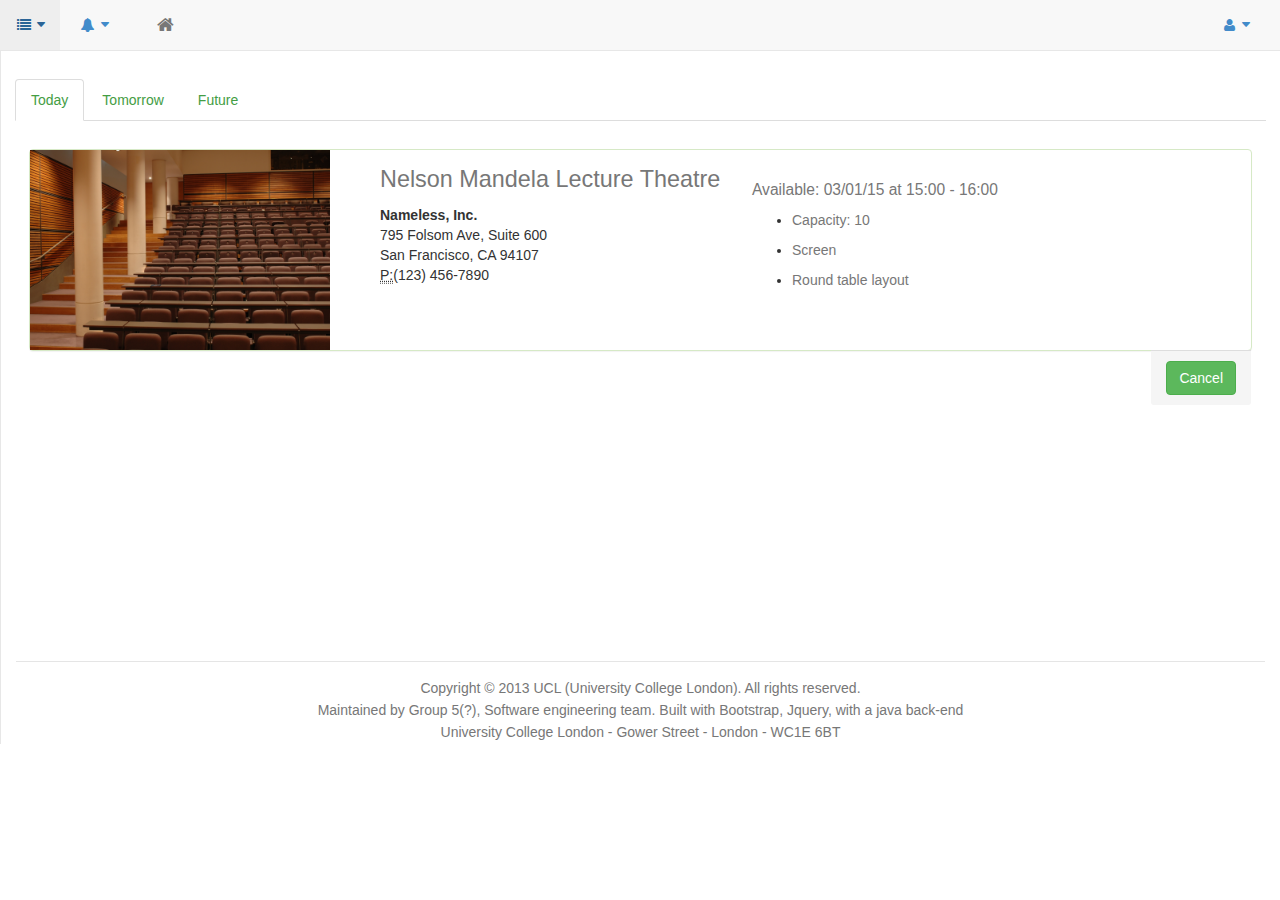
==== bookings.html @ aeb8bd0f "initial commit" ====
<!DOCTYPE html>
<html lang="en">

<head>

    <meta charset="utf-8">
    <meta http-equiv="X-UA-Compatible" content="IE=edge">
    <meta name="viewport" content="width=device-width, initial-scale=1">

    <!-- meta data required for opengraph sites-->
    <meta property="og:title" content="Nameless organisation - Room booking service" >
    <meta property="og:type" content="website" >
    <meta property="og:site_name" content="Book A Room service" >
    <meta property="og:image:width" content="200" >
    <meta property="og:image:height" content="200" >
    <!-- <meta property="og:url" content="http://bookaroom.com" > -->
    <meta property="og:description" content="Welcome to the Nameless organisation book a room online service. From here you may enter your critieria to select a soecific room or simply browse all our rooms.">

    <!-- meta data required for Twitter -->
    <meta name="twitter:site" content="@bookarooom" >
    <meta name="twitter:title" content="Book A Room service" >
    <meta name="twitter:card" content="Welcome to the Nameless organisation room booking service!" >
    <meta name="twitter:description" content="Welcome to the Nameless organisation book a room online service. From here you may enter your critieria to select a soecific room or simply browse all our rooms." >
    <!-- <meta name="twitter:url" content="http://www.bookaroom.com" > -->

    <title>Room Booking</title>


    <link href="css/bootstrap.min.css" rel="stylesheet">
    <link href="css/plugins/metisMenu/metisMenu.min.css" rel="stylesheet">
    <link href="css/plugins/timeline.css" rel="stylesheet">
    <link href="css/main.css" rel="stylesheet">
    <link href="css/plugins/morris.css" rel="stylesheet">
    <link href="font-awesome-4.1.0/css/font-awesome.min.css" rel="stylesheet" type="text/css">

    <!-- HTML5 Shim and Respond.js IE8 support of HTML5 elements and media queries -->
    <!-- WARNING: Respond.js doesn't work if you view the page via file:// -->
    <!--[if lt IE 9]>
        <script src="https://oss.maxcdn.com/libs/html5shiv/3.7.0/html5shiv.js"></script>
        <script src="https://oss.maxcdn.com/libs/respond.js/1.4.2/respond.min.js"></script>
    <![endif]-->

</head>

<body>

    <div id="wrapper">

        <!-- Navigation -->
        <nav class="navbar navbar-default navbar-static-top" role="navigation" style="margin-bottom: 0">
            <ul class="nav navbar-top-links navbar-left">
                <!-- /.dropdown -->
                <li class="dropdown">
                    <a class="dropdown-toggle" data-toggle="dropdown" href="#">
                        <i class="fa fa-list fa-fw"></i>  <i class="fa fa-caret-down"></i>
                    </a>
                    <ul class="dropdown-menu dropdown-alerts">
                        <li>
                            <a href="tables.html"><i class="fa fa-user fa-fw"></i> Contact</a>
                        </li>
                        <li class="divider"></li>
                        <li>
                            <a href="tables.html"><i class="fa fa-flag fa-fw"></i> Help</a>
                        </li>
                        <li class="divider"></li>
                        <li>
                            <a href="tables.html"><i class="fa fa-font fa-fw"></i> About</a>
                        </li>
                    </ul>
                    <!-- /.dropdown-alerts -->
                </li>
                <!-- /.dropdown -->
                <li class="dropdown">
                    <a class="dropdown-toggle" data-toggle="dropdown" href="#">
                        <i class="fa fa-bell fa-fw"></i>  <i class="fa fa-caret-down"></i>
                    </a>
                    <ul class="dropdown-menu dropdown-alerts">
                        <li>
                            <a href="#">
                                <div>
                                    <i class="fa fa-envelope fa-fw"></i>System message: Welcome to Nameless Organisation's book a room service!
                                    <span class="pull-right text-muted small">4 minutes ago</span>
                                </div>
                            </a>
                        </li>
                        <li class="divider"></li>
                        <li>
                            <a href="#">
                                <div>
                                    <i class="fa fa-upload fa-fw"></i> Server Rebooted
                                    <span class="pull-right text-muted small">4 minutes ago</span>
                                </div>
                            </a>
                        </li>
                        <li class="divider"></li>
                        <li>
                            <a class="text-center" href="#">
                                <strong>See All System Messages</strong>
                                <i class="fa fa-angle-right"></i>
                            </a>
                        </li>
                    </ul>
                    <!-- /.dropdown-alerts -->
                </li>
            </ul>

            <div class="navbar-header">
                <a class="navbar-brand" href="index.html"><i class="fa fa-home fa-fw"></i></a>
            </div>
            <!-- /.navbar-header -->

            <ul class="nav navbar-top-links navbar-right"> 
                <!-- /.dropdown -->
                <li class="dropdown">
                    <a class="dropdown-toggle" data-toggle="dropdown" href="#">
                        <i class="fa fa-user fa-fw"></i>  <i class="fa fa-caret-down"></i>
                    </a>
                    <ul class="dropdown-menu dropdown-user">
                        <li><a href="#"><i class="fa fa-user fa-fw"></i> User Profile</a>
                        </li>
                        <li><a href="#"><i class="fa fa-gear fa-fw"></i> Settings</a>
                        </li>
                        <li class="divider"></li>
                        <li><a href="login.html"><i class="fa fa-sign-out fa-fw"></i> Logout</a>
                        </li>
                    </ul>
                    <!-- /.dropdown-user -->
                </li>
                <!-- /.dropdown -->
            </ul>
            <!-- /.navbar-top-links -->
        </nav>

        <div id="page-wrapper">
        <div class="row" style="padding:2em 1em; ">
            <ul class="nav nav-tabs">
                <li class="active"><a style="color:#449d44;" href="#tab_today" data-toggle="tab">Today</a>
                </li>
                <li><a style="color:#449d44;" href="#tab_tomorrow" data-toggle="tab">Tomorrow</a>
                </li>
                <li><a style="color:#449d44;" href="#tab_future" data-toggle="tab">Future</a>
                </li>
            </ul>

            <div class="tab-content">
                <div class="tab-pane fade in active" id="tab_today">
                    <div class="row" style="padding:2em 1em; ">
                        <div class="col-lg-12">
                            <div class="panel panel-success" >
                                <div class="panel-body" style="padding:0px">
                                    <img src='images/Nelson_Mandela_Theatre.jpg' height="200" width="300" style="float:left">
                                    <div class="col-md-4 text-left" style="padding-left: 50px;">
                                        <h1 style="margin-top: 5px;"><small>Nelson Mandela Lecture Theatre</small></h1>
                                        <address>
                                            <strong>Nameless, Inc.</strong>
                                            <br>795 Folsom Ave, Suite 600
                                            <br>San Francisco, CA 94107
                                            <br>
                                            <abbr title="Phone">P:</abbr>(123) 456-7890
                                        </address>
                                    </div>
                                    <div class="col-md-4 text-left">
                                    <h3 style="margin-top: 1em;"><small>Available: 03/01/15 at 15:00 - 16:00</small></h3>
                                        <ul>
                                            <li><p class="text-muted">Capacity: 10</p></li>
                                            <li><p class="text-muted">Screen</p></li>
                                            <li><p class="text-muted">Round table layout</p></li>
                                        </ul>
                                    </div>
                                </div>
                                <div class="panel-footer pull-right">
                                    <!-- Kareem: remember to change this to a button or input when using this as a form -->
                                    <!-- <button type="button" class="btn btn-primary">Search</button> -->
                                    <a href="results.html" class="btn btn-success">Cancel</a>
                                </div>
                            </div>
                        </div>
                        <!-- /.col-lg-4 -->
                    </div>
                </div>
                <div class="tab-pane fade" id="tab_tomorrow">
                    <div class="row" style="padding:2em 1em; ">
                        <div class="col-lg-12">
                            <div class="panel panel-success" >
                                <div class="panel-body" style="padding:0px">
                                    <img src='images/darwin.jpg' height="200" width="300" style="float:left">
                                    <div class="col-md-4 text-left" style="padding-left: 50px;">
                                        <h1 style="margin-top: 5px;"><small>Darwin Lecture Theatre</small></h1>
                                        <address>
                                            <strong>Nameless, Inc.</strong>
                                            <br>795 Folsom Ave, Suite 600
                                            <br>San Francisco, CA 94107
                                            <br>
                                            <abbr title="Phone">P:</abbr>(123) 456-7890
                                        </address>
                                    </div>
                                    <div class="col-md-4 text-left">
                                    <h3 style="margin-top: 1em;"><small>Available: 03/01/15 at 15:00 - 16:00</small></h3>
                                        <ul>
                                            <li><p class="text-muted">Capacity: 10</p></li>
                                            <li><p class="text-muted">Screen</p></li>
                                            <li><p class="text-muted">Round table layout</p></li>
                                        </ul>
                                    </div>
                                </div>
                                <div class="panel-footer pull-right">
                                    <!-- Kareem: remember to change this to a button or input when using this as a form -->
                                    <!-- <button type="button" class="btn btn-primary">Search</button> -->
                                    <a href="results.html" class="btn btn-success">Cancel</a>
                                </div>
                            </div>
                        </div>
                        <!-- /.col-lg-4 -->
                    </div>
                    <div class="row" style="padding:2em 1em; ">
                        <div class="col-lg-12">
                            <div class="panel panel-success" >
                                <div class="panel-body" style="padding:0px">
                                    <img src='images/denys-holland.jpg' height="200" width="300" style="float:left">
                                    <div class="col-md-4 text-left" style="padding-left: 50px;">
                                        <h1 style="margin-top: 5px;"><small>Denys Holland Room</small></h1>
                                        <address>
                                            <strong>Nameless, Inc.</strong>
                                            <br>795 Folsom Ave, Suite 600
                                            <br>San Francisco, CA 94107
                                            <br>
                                            <abbr title="Phone">P:</abbr>(123) 456-7890
                                        </address>
                                    </div>
                                    <div class="col-md-4 text-left">
                                    <h3 style="margin-top: 1em;"><small>Available: 03/01/15 at 15:00 - 16:00</small></h3>
                                        <ul>
                                            <li><p class="text-muted">Capacity: 10</p></li>
                                            <li><p class="text-muted">Screen</p></li>
                                            <li><p class="text-muted">Round table layout</p></li>
                                        </ul>
                                    </div>
                                </div>
                                <div class="panel-footer pull-right">
                                    <!-- Kareem: remember to change this to a button or input when using this as a form -->
                                    <!-- <button type="button" class="btn btn-primary">Search</button> -->
                                    <a href="results.html" class="btn btn-success">Cancel</a>
                                </div>
                            </div>
                        </div>
                        <!-- /.col-lg-4 -->
                    </div>
                </div>
                <div class="tab-pane fade" id="tab_future">
                        <div class="row" style="padding:2em 1em; ">
                            <div class="col-lg-12">
                                <div class="panel panel-success" >
                                    <div class="panel-body" style="padding:0px">
                                        <img src='images/somewhere.jpg' height="200" width="300" style="float:left">
                                        <div class="col-md-4 text-left" style="padding-left: 50px;">
                                            <h1 style="margin-top: 5px;"><small>Not Really Sure Where this is</small></h1>
                                            <address>
                                                <strong>Nameless, Inc.</strong>
                                                <br>795 Folsom Ave, Suite 600
                                                <br>San Francisco, CA 94107
                                                <br>
                                                <abbr title="Phone">P:</abbr>(123) 456-7890
                                            </address>
                                        </div>
                                        <div class="col-md-4 text-left">
                                        <h3 style="margin-top: 1em;"><small>Available: 03/01/15 at 15:00 - 16:00</small></h3>
                                            <ul>
                                                <li><p class="text-muted">Capacity: 1100</p></li>
                                                <li><p class="text-muted">Screen</p></li>
                                                <li><p class="text-muted">Round table layout</p></li>
                                            </ul>
                                        </div>
                                    </div>
                                    <div class="panel-footer pull-right">
                                        <!-- Kareem: remember to change this to a button or input when using this as a form -->
                                        <!-- <button type="button" class="btn btn-primary">Search</button> -->
                                        <a href="results.html" class="btn btn-success">Cancel</a>
                                    </div>
                                </div>
                            </div>
                            <!-- /.col-lg-4 -->
                        </div>
                    </div>
            </div>
        </div>

            <footer class="bs-docs-footer" role="contentinfo" style="margin-top:200px">
              <div class="container">
                <p style="margin: 0 0 2px;">Copyright © 2013 UCL (University College London). All rights reserved.</p>
                
                <p style="margin: 0 0 2px;">Maintained by Group 5(?), Software engineering team. Built with Bootstrap, Jquery, with a java back-end</p>
                
                <p style="margin: 0 0 2px;">University College London - Gower Street - London - WC1E 6BT</p>
              </div>
            </footer>
        </div>
        <!-- /#page-wrapper -->
    </div>
    <!-- /#wrapper -->

    <!-- jQuery -->
    <script src="js/jquery.js"></script>

    <!-- Bootstrap Core JavaScript -->
    <script src="js/bootstrap.min.js"></script>

    <!-- Metis Menu Plugin JavaScript -->
    <script src="js/plugins/metisMenu/metisMenu.min.js"></script>

    <!-- Morris Charts JavaScript -->
    <script src="js/plugins/morris/raphael.min.js"></script>
    <script src="js/plugins/morris/morris.min.js"></script>
    <script src="js/plugins/morris/morris-data.js"></script>

    <!-- Custom Theme JavaScript -->
    <script src="js/sb-admin-2.js"></script>

</body>

</html>
---- css/plugins/metisMenu/metisMenu.min.css ----
.arrow{float:right}.glyphicon.arrow:before{content:"\e079"}.active>a>.glyphicon.arrow:before{content:"\e114"}.fa.arrow:before{content:"\f104"}.active>a>.fa.arrow:before{content:"\f107"}.plus-times{float:right}.fa.plus-times:before{content:"\f067"}.active>a>.fa.plus-times{filter:progid:DXImageTransform.Microsoft.BasicImage(rotation=1);-webkit-transform:rotate(45deg);-moz-transform:rotate(45deg);-ms-transform:rotate(45deg);-o-transform:rotate(45deg);transform:rotate(45deg)}.plus-minus{float:right}.fa.plus-minus:before{content:"\f067"}.active>a>.fa.plus-minus:before{content:"\f068"}
---- css/plugins/timeline.css ----
.timeline {
    position: relative;
    padding: 20px 0 20px;
    list-style: none;
}

.timeline:before {
    content: " ";
    position: absolute;
    top: 0;
    bottom: 0;
    left: 50%;
    width: 3px;
    margin-left: -1.5px;
    background-color: #eeeeee;
}

.timeline > li {
    position: relative;
    margin-bottom: 20px;
}

.timeline > li:before,
.timeline > li:after {
    content: " ";
    display: table;
}

.timeline > li:after {
    clear: both;
}

.timeline > li:before,
.timeline > li:after {
    content: " ";
    display: table;
}

.timeline > li:after {
    clear: both;
}

.timeline > li > .timeline-panel {
    float: left;
    position: relative;
    width: 46%;
    padding: 20px;
    border: 1px solid #d4d4d4;
    border-radius: 2px;
    -webkit-box-shadow: 0 1px 6px rgba(0,0,0,0.175);
    box-shadow: 0 1px 6px rgba(0,0,0,0.175);
}

.timeline > li > .timeline-panel:before {
    content: " ";
    display: inline-block;
    position: absolute;
    top: 26px;
    right: -15px;
    border-top: 15px solid transparent;
    border-right: 0 solid #ccc;
    border-bottom: 15px solid transparent;
    border-left: 15px solid #ccc;
}

.timeline > li > .timeline-panel:after {
    content: " ";
    display: inline-block;
    position: absolute;
    top: 27px;
    right: -14px;
    border-top: 14px solid transparent;
    border-right: 0 solid #fff;
    border-bottom: 14px solid transparent;
    border-left: 14px solid #fff;
}

.timeline > li > .timeline-badge {
    z-index: 100;
    position: absolute;
    top: 16px;
    left: 50%;
    width: 50px;
    height: 50px;
    margin-left: -25px;
    border-radius: 50% 50% 50% 50%;
    text-align: center;
    font-size: 1.4em;
    line-height: 50px;
    color: #fff;
    background-color: #999999;
}

.timeline > li.timeline-inverted > .timeline-panel {
    float: right;
}

.timeline > li.timeline-inverted > .timeline-panel:before {
    right: auto;
    left: -15px;
    border-right-width: 15px;
    border-left-width: 0;
}

.timeline > li.timeline-inverted > .timeline-panel:after {
    right: auto;
    left: -14px;
    border-right-width: 14px;
    border-left-width: 0;
}

.timeline-badge.primary {
    background-color: #2e6da4 !important;
}

.timeline-badge.success {
    background-color: #3f903f !important;
}

.timeline-badge.warning {
    background-color: #f0ad4e !important;
}

.timeline-badge.danger {
    background-color: #d9534f !important;
}

.timeline-badge.info {
    background-color: #5bc0de !important;
}

.timeline-title {
    margin-top: 0;
    color: inherit;
}

.timeline-body > p,
.timeline-body > ul {
    margin-bottom: 0;
}

.timeline-body > p + p {
    margin-top: 5px;
}

@media(max-width:767px) {
    ul.timeline:before {
        left: 40px;
    }

    ul.timeline > li > .timeline-panel {
        width: calc(100% - 90px);
        width: -moz-calc(100% - 90px);
        width: -webkit-calc(100% - 90px);
    }

    ul.timeline > li > .timeline-badge {
        top: 16px;
        left: 15px;
        margin-left: 0;
    }

    ul.timeline > li > .timeline-panel {
        float: right;
    }

    ul.timeline > li > .timeline-panel:before {
        right: auto;
        left: -15px;
        border-right-width: 15px;
        border-left-width: 0;
    }

    ul.timeline > li > .timeline-panel:after {
        right: auto;
        left: -14px;
        border-right-width: 14px;
        border-left-width: 0;
    }
}
---- css/main.css ----
body {
    background-color: #fff;
}

#wrapper {
    width: 100%;
}

#page-wrapper {
    padding: 0 15px;
    min-height: 568px;
    background-color: #fff;
}

@media(min-width:768px) {
    #page-wrapper {
        /*position: absolute;*/
        height: 100%;
        width: 100%;
        margin: 0 0 0 0px;
        /*padding: 0 10em;*/
        border-left: 1px solid #e7e7e7;
    }
}

.navbar-top-links {
    margin-right: 0;
}

.navbar-top-links li {
    display: inline-block;
}

.navbar-top-links li:last-child {
    margin-right: 15px;
}

.navbar-top-links li a {
    padding: 15px;
    min-height: 50px;
}

.navbar-top-links .dropdown-menu li {
    display: block;
}

.navbar-top-links .dropdown-menu li:last-child {
    margin-right: 0;
}

.navbar-top-links .dropdown-menu li a {
    padding: 3px 20px;
    min-height: 0;
}

.navbar-top-links .dropdown-menu li a div {
    white-space: normal;
}

.navbar-top-links .dropdown-messages,
.navbar-top-links .dropdown-tasks,
.navbar-top-links .dropdown-alerts {
    width: 310px;
    min-width: 0;
}

.navbar-top-links .dropdown-messages {
    margin-left: 5px;
}

.navbar-top-links .dropdown-tasks {
    margin-left: -59px;
}

.navbar-top-links .dropdown-alerts {
    margin-left: -123px;
}

.navbar-top-links .dropdown-user {
    right: 0;
    left: auto;
}

.navbar-brand:hover {
    color: #000 !important;
}

.sidebar .sidebar-nav.navbar-collapse {
    padding-right: 0;
    padding-left: 0;
}

.sidebar .sidebar-search {
    padding: 15px;
}

.sidebar ul li {
    border-bottom: 1px solid #e7e7e7;
}

.sidebar ul li a.active {
    background-color: #eee;
}

.sidebar .arrow {
    float: right;
}

.sidebar .fa.arrow:before {
    content: "\f104";
}

.sidebar .active>a>.fa.arrow:before {
    content: "\f107";
}

.sidebar .nav-second-level li,
.sidebar .nav-third-level li {
    border-bottom: 0!important;
}

.sidebar .nav-second-level li a {
    padding-left: 37px;
}

.sidebar .nav-third-level li a {
    padding-left: 52px;
}

@media(min-width:768px) {
    .sidebar {
        z-index: 1;
        position: absolute;
        width: 250px;
        margin-top: 51px;
    }

    .navbar-top-links .dropdown-messages,
    .navbar-top-links .dropdown-tasks,
    .navbar-top-links .dropdown-alerts {
        margin-left: auto;
    }
}

.btn-outline {
    color: inherit;
    background-color: transparent;
    transition: all .5s;
}

.btn-primary.btn-outline {
    color: #428bca;
}

.btn-success.btn-outline {
    color: #5cb85c;
}

.btn-info.btn-outline {
    color: #5bc0de;
}

.btn-warning.btn-outline {
    color: #f0ad4e;
}

.btn-danger.btn-outline {
    color: #d9534f;
}

.btn-primary.btn-outline:hover,
.btn-success.btn-outline:hover,
.btn-info.btn-outline:hover,
.btn-warning.btn-outline:hover,
.btn-danger.btn-outline:hover {
    color: #fff;
}

.chat {
    margin: 0;
    padding: 0;
    list-style: none;
}

.chat li {
    margin-bottom: 10px;
    padding-bottom: 5px;
    border-bottom: 1px dotted #999;
}

.chat li.left .chat-body {
    margin-left: 60px;
}

.chat li.right .chat-body {
    margin-right: 60px;
}

.chat li .chat-body p {
    margin: 0;
}

.panel .slidedown .glyphicon,
.chat .glyphicon {
    margin-right: 5px;
}

.chat-panel .panel-body {
    height: 350px;
    overflow-y: scroll;
}

.login-panel {
    margin-top: 25%;
}

.flot-chart {
    display: block;
    height: 400px;
}

.flot-chart-content {
    width: 100%;
    height: 100%;
}

table.dataTable thead .sorting,
table.dataTable thead .sorting_asc,
table.dataTable thead .sorting_desc,
table.dataTable thead .sorting_asc_disabled,
table.dataTable thead .sorting_desc_disabled {
    background: 0 0;
}

table.dataTable thead .sorting_asc:after {
    content: "\f0de";
    float: right;
    font-family: fontawesome;
}

table.dataTable thead .sorting_desc:after {
    content: "\f0dd";
    float: right;
    font-family: fontawesome;
}

table.dataTable thead .sorting:after {
    content: "\f0dc";
    float: right;
    font-family: fontawesome;
    color: rgba(50,50,50,.5);
}

.btn-circle {
    width: 30px;
    height: 30px;
    padding: 6px 0;
    border-radius: 15px;
    text-align: center;
    font-size: 12px;
    line-height: 1.428571429;
}

.btn-circle.btn-lg {
    width: 50px;
    height: 50px;
    padding: 10px 16px;
    border-radius: 25px;
    font-size: 18px;
    line-height: 1.33;
}

.btn-circle.btn-xl {
    width: 70px;
    height: 70px;
    padding: 10px 16px;
    border-radius: 35px;
    font-size: 24px;
    line-height: 1.33;
}

.show-grid [class^=col-] {
    padding-top: 10px;
    padding-bottom: 10px;
    border: 1px solid #ddd;
    background-color: #eee!important;
}

.show-grid {
    margin: 15px 0;
}

.huge {
    font-size: 40px;
}

.panel-green {
    border-color: #5cb85c;
}

.panel-green .panel-heading {
    border-color: #5cb85c;
    color: #fff;
    background-color: #5cb85c;
}

.panel-green a {
    color: #5cb85c;
}

.panel-green a:hover {
    color: #3d8b3d;
}

.panel-red {
    border-color: #d9534f;
}

.panel-red .panel-heading {
    border-color: #d9534f;
    color: #fff;
    background-color: #d9534f;
}

.panel-red a {
    color: #d9534f;
}

.panel-red a:hover {
    color: #b52b27;
}

.panel-yellow {
    border-color: #f0ad4e;
}

.panel-yellow .panel-heading {
    border-color: #f0ad4e;
    color: #fff;
    background-color: #f0ad4e;
}

.panel-yellow a {
    color: #f0ad4e;
}

.panel-yellow a:hover {
    color: #df8a13;
}

.bs-docs-footer {
    padding-top: 16px;
    padding-bottom: 0px;
    margin-top: 100px;
    color: #777;
    text-align: center;
    border-top: 1px solid #e5e5e5;
}

.bs-docs-footer-links {
    padding-left: 0;
    margin-top: 20px;
    color: #999;
}

.link_orange {
    color: #eea236 !important; 
}
---- css/plugins/morris.css ----
.morris-hover{position:absolute;z-index:1000}.morris-hover.morris-default-style{border-radius:10px;padding:6px;color:#666;background:rgba(255,255,255,0.8);border:solid 2px rgba(230,230,230,0.8);font-family:sans-serif;font-size:12px;text-align:center}.morris-hover.morris-default-style .morris-hover-row-label{font-weight:bold;margin:0.25em 0}
.morris-hover.morris-default-style .morris-hover-point{white-space:nowrap;margin:0.1em 0}
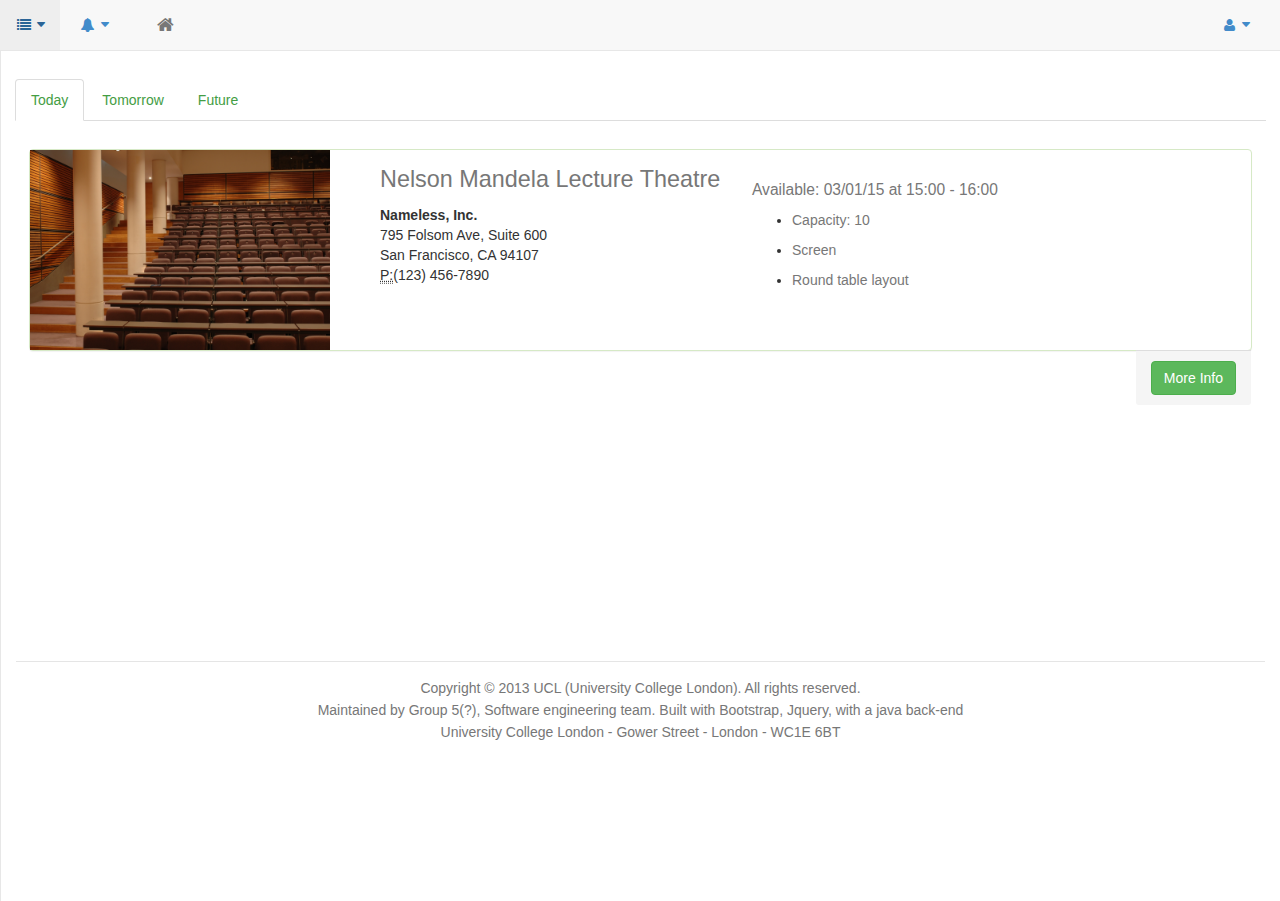
==== commit 34c5574a: "added booking confirmation pages" ====
--- a/bookings.html
+++ b/bookings.html
@@ -171,7 +171,7 @@
                                 <div class="panel-footer pull-right">
                                     <!-- Kareem: remember to change this to a button or input when using this as a form -->
                                     <!-- <button type="button" class="btn btn-primary">Search</button> -->
-                                    <a href="results.html" class="btn btn-success">Cancel</a>
+                                    <a href="bookings_closeup.html" class="btn btn-success">More Info</a>
                                 </div>
                             </div>
                         </div>
@@ -206,7 +206,7 @@
                                 <div class="panel-footer pull-right">
                                     <!-- Kareem: remember to change this to a button or input when using this as a form -->
                                     <!-- <button type="button" class="btn btn-primary">Search</button> -->
-                                    <a href="results.html" class="btn btn-success">Cancel</a>
+                                    <a href="bookings_closeup.html" class="btn btn-success">More Info</a>
                                 </div>
                             </div>
                         </div>
@@ -239,7 +239,7 @@
                                 <div class="panel-footer pull-right">
                                     <!-- Kareem: remember to change this to a button or input when using this as a form -->
                                     <!-- <button type="button" class="btn btn-primary">Search</button> -->
-                                    <a href="results.html" class="btn btn-success">Cancel</a>
+                                    <a href="bookings_closeup.html" class="btn btn-success">More Info</a>
                                 </div>
                             </div>
                         </div>
@@ -274,7 +274,7 @@
                                     <div class="panel-footer pull-right">
                                         <!-- Kareem: remember to change this to a button or input when using this as a form -->
                                         <!-- <button type="button" class="btn btn-primary">Search</button> -->
-                                        <a href="results.html" class="btn btn-success">Cancel</a>
+                                        <a href="bookings_closeup.html" class="btn btn-success">More Info</a>
                                     </div>
                                 </div>
                             </div>
@@ -307,13 +307,8 @@
     <!-- Metis Menu Plugin JavaScript -->
     <script src="js/plugins/metisMenu/metisMenu.min.js"></script>
 
-    <!-- Morris Charts JavaScript -->
-    <script src="js/plugins/morris/raphael.min.js"></script>
-    <script src="js/plugins/morris/morris.min.js"></script>
-    <script src="js/plugins/morris/morris-data.js"></script>
-
     <!-- Custom Theme JavaScript -->
-    <script src="js/sb-admin-2.js"></script>
+    <script src="js/main.js"></script>
 
 </body>
 
--- a/css/main.css
+++ b/css/main.css
@@ -367,3 +367,14 @@
     color: #eea236 !important; 
 }
 
+.roomCloseupHeader {
+    font-weight: bold;
+    color: #777;
+}
+
+#map-canvas {
+    height: 100%;
+    margin: 0px;
+    padding: 0px
+}
+
